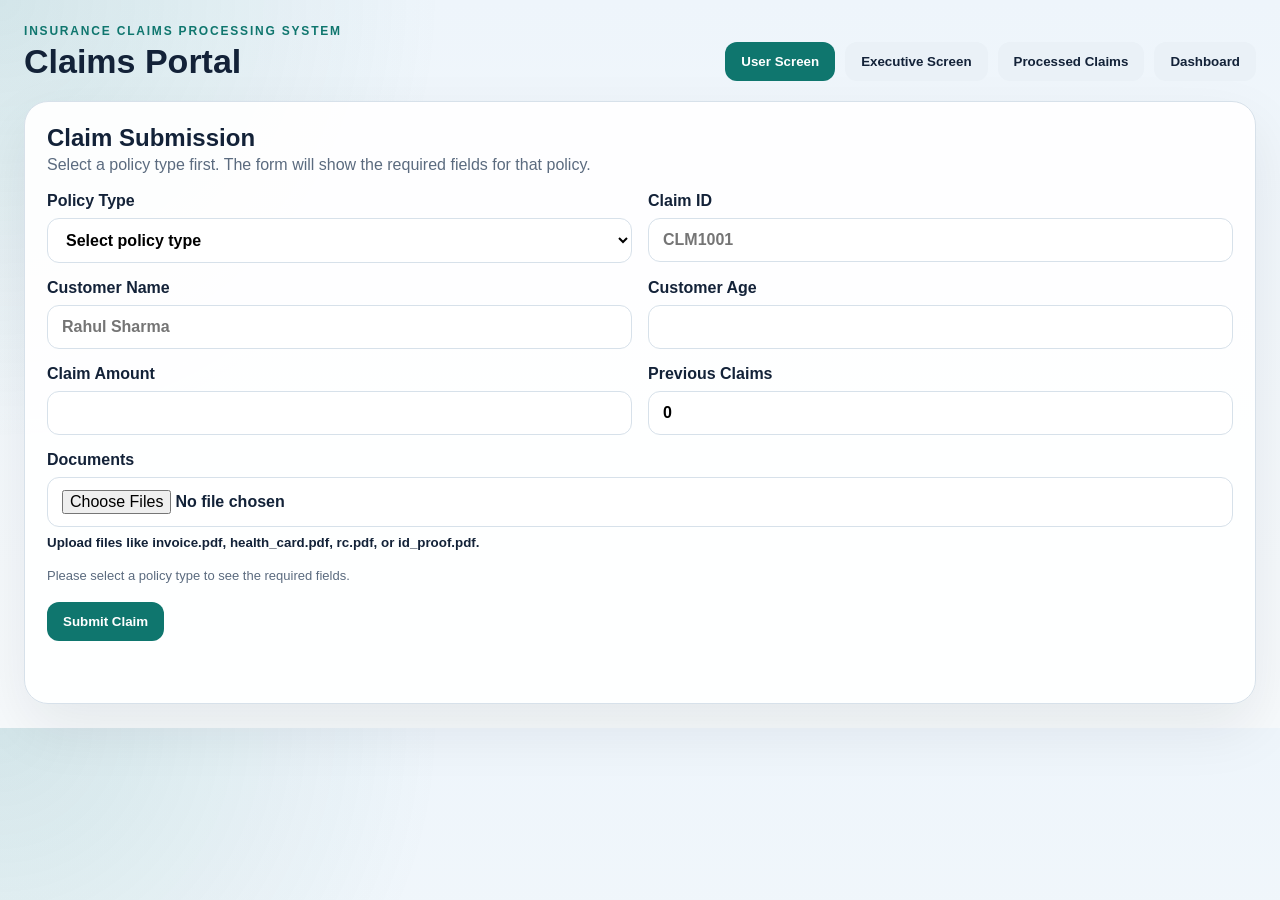
==== static/index.html @ bb4a05e3 "Initial commit" ====
<!DOCTYPE html>
<html lang="en">
<head>
  <meta charset="UTF-8" />
  <meta name="viewport" content="width=device-width, initial-scale=1.0" />
  <title>Claims Portal</title>
  <link rel="stylesheet" href="/static/styles.css" />
</head>
<body>
  <div class="app-shell">
    <header class="topbar">
      <div>
        <p class="eyebrow">Insurance Claims Processing System</p>
        <h1>Claims Portal</h1>
      </div>
      <nav class="nav">
        <button class="nav-btn active" data-target="user-screen">User Screen</button>
        <button class="nav-btn" data-target="executive-screen">Executive Screen</button>
        <button class="nav-btn" data-target="processed-screen">Processed Claims</button>
        <button class="nav-btn" data-target="dashboard-screen">Dashboard</button>
      </nav>
    </header>

    <main>
      <section id="user-screen" class="screen active">
        <div class="panel">
          <div class="panel-header">
            <div>
              <h2>Claim Submission</h2>
              <p>Select a policy type first. The form will show the required fields for that policy.</p>
            </div>
          </div>

          <form id="claim-form" class="form-grid">
            <label>
              Policy Type
              <select name="policy_type" id="policy-type-select" required>
                <option value="" selected disabled>Select policy type</option>
                <option value="Health">Health</option>
                <option value="Motor">Motor</option>
                <option value="Life">Life</option>
              </select>
            </label>
            <label>
              Claim ID
              <input type="text" name="claim_id" placeholder="CLM1001" required />
            </label>
            <label>
              Customer Name
              <input type="text" name="customer_name" placeholder="Rahul Sharma" required />
            </label>
            <label>
              Customer Age
              <input type="number" name="customer_age" min="18" max="100" required />
            </label>
            <label>
              Claim Amount
              <input type="number" name="claim_amount" min="1" required />
            </label>
            <label>
              Previous Claims
              <input type="number" name="previous_claims" min="0" value="0" required />
            </label>

            <div id="health-fields" class="policy-fields full">
              <label>
                Hospital
                <input type="text" name="hospital" placeholder="Apollo Hospital" />
              </label>
            </div>

            <div id="motor-fields" class="policy-fields full hidden">
              <div class="field-grid">
                <label>
                  Vehicle Number
                  <input type="text" name="vehicle_number" placeholder="MH12AB1234" />
                </label>
                <label>
                  Garage Name
                  <input type="text" name="garage_name" placeholder="City Garage" />
                </label>
              </div>
            </div>

            <div id="life-fields" class="policy-fields full hidden">
              <div class="field-grid">
                <label>
                  Nominee Name
                  <input type="text" name="nominee_name" placeholder="Asha Sharma" />
                </label>
                <label>
                  Nominee Relationship
                  <input type="text" name="nominee_relationship" placeholder="Spouse" />
                </label>
              </div>
            </div>

            <label class="full">
              Documents
              <input type="file" name="documents" id="documents-input" multiple required />
              <small>Upload files like invoice.pdf, health_card.pdf, rc.pdf, or id_proof.pdf.</small>
            </label>

            <div id="doc-hint" class="doc-hint full"></div>
            <div class="full actions">
              <button type="submit" class="primary">Submit Claim</button>
            </div>
          </form>
          <div id="user-message" class="message"></div>
        </div>
      </section>

      <section id="executive-screen" class="screen">
        <div class="panel">
          <div class="panel-header">
            <div>
              <h2>Incoming Claims</h2>
              <p>View all claims in the unprocessed database and process them in one click.</p>
            </div>
            <button id="process-all-btn" class="primary">Process All Claims</button>
          </div>
          <div id="incoming-message" class="message"></div>
          <div class="table-wrap">
            <table>
              <thead>
                <tr>
                  <th>Claim ID</th>
                  <th>Policy Type</th>
                  <th>Name</th>
                  <th>Age</th>
                  <th>Amount</th>
                  <th>Docs</th>
                  <th>Extra Info</th>
                </tr>
              </thead>
              <tbody id="incoming-table-body"></tbody>
            </table>
          </div>
        </div>
      </section>

      <section id="processed-screen" class="screen">
        <div class="panel">
          <div class="panel-header processed-header">
            <div>
              <h2>Processed Claims</h2>
              <p>Search, filter, update, or delete processed claims.</p>
            </div>
            <div class="search-area">
              <input id="search-input" type="text" placeholder="Search claim ID" />
              <button id="search-btn" class="secondary">Search</button>
            </div>
          </div>

          <div class="filter-row">
            <select id="decision-filter">
              <option value="">All Decisions</option>
              <option value="Approved">Approved</option>
              <option value="Rejected">Rejected</option>
              <option value="Manual Verification">Manual Verification</option>
              <option value="Need Review">Need Review</option>
              <option value="Senior Review">Senior Review</option>
            </select>
            <select id="policy-filter">
              <option value="">All Policy Types</option>
              <option value="Health">Health</option>
              <option value="Motor">Motor</option>
              <option value="Life">Life</option>
            </select>
            <select id="risk-filter">
              <option value="">All Risk Categories</option>
              <option value="Low">Low</option>
              <option value="Medium">Medium</option>
              <option value="High">High</option>
            </select>
            <button id="apply-filter-btn" class="secondary">Apply Filter</button>
          </div>

          <div id="processed-message" class="message"></div>

          <div class="table-wrap">
            <table>
              <thead>
                <tr>
                  <th>Claim ID</th>
                  <th>Policy</th>
                  <th>Name</th>
                  <th>Decision</th>
                  <th>Risk</th>
                  <th>Status</th>
                  <th>Amount</th>
                  <th>Actions</th>
                </tr>
              </thead>
              <tbody id="processed-table-body"></tbody>
            </table>
          </div>

          <div class="pagination">
            <button id="prev-page-btn" class="secondary">Previous</button>
            <span id="page-info">Page 1</span>
            <button id="next-page-btn" class="secondary">Next</button>
          </div>
        </div>
      </section>

      <section id="dashboard-screen" class="screen">
        <div class="panel">
          <div class="panel-header">
            <div>
              <h2>Dashboard</h2>
              <p>KPI cards, charts, and high-risk customers.</p>
            </div>
            <button id="refresh-dashboard-btn" class="secondary">Refresh Dashboard</button>
          </div>

          <div id="kpi-cards" class="cards"></div>

          <div class="chart-grid">
            <div class="chart-card">
              <h3>Decision Summary</h3>
              <canvas id="decisionChart" width="360" height="220"></canvas>
            </div>
            <div class="chart-card">
              <h3>Risk Summary</h3>
              <canvas id="statusChart" width="360" height="220"></canvas>
            </div>
          </div>

          <div class="panel-subtitle">
            <h3>High Risk Customers</h3>
          </div>
          <div id="high-risk-list" class="risk-list"></div>
        </div>
      </section>
    </main>
  </div>

  <div id="edit-modal" class="modal hidden">
    <div class="modal-content">
      <div class="modal-header">
        <h3>Update Claim</h3>
        <button id="close-modal-btn" class="icon-btn">&times;</button>
      </div>
      <form id="edit-form" class="form-grid">
        <input type="hidden" name="claim_id" />
        <label>
          Policy Type
          <select name="policy_type" id="edit-policy-type" required>
            <option value="Health">Health</option>
            <option value="Motor">Motor</option>
            <option value="Life">Life</option>
          </select>
        </label>
        <label>
          Customer Name
          <input type="text" name="customer_name" required />
        </label>
        <label>
          Customer Age
          <input type="number" name="customer_age" min="18" max="100" required />
        </label>
        <label>
          Claim Amount
          <input type="number" name="claim_amount" min="1" required />
        </label>
        <label>
          Previous Claims
          <input type="number" name="previous_claims" min="0" required />
        </label>

        <div class="full edit-policy-fields" id="edit-health-fields">
          <label>
            Hospital
            <input type="text" name="hospital" />
          </label>
        </div>

        <div class="full edit-policy-fields hidden" id="edit-motor-fields">
          <div class="field-grid">
            <label>
              Vehicle Number
              <input type="text" name="vehicle_number" />
            </label>
            <label>
              Garage Name
              <input type="text" name="garage_name" />
            </label>
          </div>
        </div>

        <div class="full edit-policy-fields hidden" id="edit-life-fields">
          <div class="field-grid">
            <label>
              Nominee Name
              <input type="text" name="nominee_name" />
            </label>
            <label>
              Nominee Relationship
              <input type="text" name="nominee_relationship" />
            </label>
          </div>
        </div>

        <label class="full">
          Documents
          <input type="file" name="documents" id="edit-documents-input" multiple />
          <small>Upload again if you want to replace the current files.</small>
        </label>

        <div id="edit-doc-hint" class="doc-hint full"></div>
        <div class="full actions">
          <button type="submit" class="primary">Save Changes</button>
        </div>
      </form>
    </div>
  </div>

  <div id="search-modal" class="modal hidden">
    <div class="modal-content search-modal-content">
      <div class="modal-header">
        <h3>Claim Details</h3>
        <button id="close-search-modal-btn" class="icon-btn">&times;</button>
      </div>
      <div id="search-modal-body"></div>
    </div>
  </div>

  <script src="/static/app.js"></script>
</body>
</html>
---- static/styles.css ----
:root {
  --bg: #f3f7fb;
  --panel: #ffffff;
  --text: #132238;
  --muted: #5b6b7f;
  --primary: #0f766e;
  --primary-dark: #115e59;
  --accent: #f97316;
  --border: #d7e1ea;
  --danger: #be123c;
  --success: #166534;
}

* {
  box-sizing: border-box;
}

body {
  margin: 0;
  font-family: Arial, Helvetica, sans-serif;
  background:
    radial-gradient(circle at top left, rgba(15, 118, 110, 0.12), transparent 30%),
    linear-gradient(180deg, #eef5fb 0%, #f7fafc 100%);
  color: var(--text);
}

.app-shell {
  max-width: 1400px;
  margin: 0 auto;
  padding: 24px;
}

.topbar {
  display: flex;
  justify-content: space-between;
  gap: 20px;
  align-items: end;
  margin-bottom: 20px;
}

.eyebrow {
  margin: 0 0 4px;
  text-transform: uppercase;
  letter-spacing: 0.15em;
  color: var(--primary);
  font-size: 12px;
  font-weight: 700;
}

h1 {
  margin: 0;
  font-size: 34px;
}

.nav {
  display: flex;
  flex-wrap: wrap;
  gap: 10px;
}

.nav-btn,
.primary,
.secondary,
.icon-btn {
  border: 0;
  cursor: pointer;
  border-radius: 12px;
  padding: 12px 16px;
  font-weight: 700;
  transition: transform 0.15s ease, opacity 0.15s ease, background 0.15s ease;
}

.nav-btn:hover,
.primary:hover,
.secondary:hover,
.icon-btn:hover {
  transform: translateY(-1px);
}

.nav-btn {
  background: #eaf1f7;
  color: var(--text);
}

.nav-btn.active {
  background: var(--primary);
  color: white;
}

.primary {
  background: var(--primary);
  color: white;
}

.primary:hover {
  background: var(--primary-dark);
}

.secondary {
  background: #e7eef5;
  color: var(--text);
}

.screen {
  display: none;
}

.screen.active {
  display: block;
}

.panel {
  background: rgba(255, 255, 255, 0.94);
  border: 1px solid var(--border);
  border-radius: 24px;
  box-shadow: 0 24px 60px rgba(17, 24, 39, 0.08);
  padding: 22px;
}

.panel + .panel {
  margin-top: 18px;
}

.panel-header {
  display: flex;
  justify-content: space-between;
  gap: 18px;
  align-items: center;
  margin-bottom: 18px;
}

.dashboard-actions {
  display: flex;
  gap: 10px;
  flex-wrap: wrap;
}

.panel-header h2,
.panel-header h3 {
  margin: 0 0 4px;
}

.panel-header p,
.panel-subtitle h3 {
  margin: 0;
  color: var(--muted);
}

.form-grid {
  display: grid;
  grid-template-columns: repeat(2, minmax(0, 1fr));
  gap: 16px;
}

.hidden {
  display: none !important;
}

.form-grid label {
  display: flex;
  flex-direction: column;
  gap: 8px;
  font-weight: 700;
}

.form-grid input,
.form-grid textarea,
.form-grid select,
.search-area input {
  border: 1px solid var(--border);
  border-radius: 12px;
  padding: 12px 14px;
  font: inherit;
  background: white;
}

.form-grid textarea {
  resize: vertical;
}

.full {
  grid-column: 1 / -1;
}

.field-grid {
  display: grid;
  grid-template-columns: repeat(2, minmax(0, 1fr));
  gap: 16px;
}

.checkbox {
  flex-direction: row !important;
  align-items: center;
  font-weight: 600 !important;
}

.actions {
  display: flex;
  justify-content: flex-start;
}

.message {
  margin-top: 16px;
  min-height: 24px;
  font-weight: 700;
}

.doc-hint {
  color: var(--muted);
  font-size: 13px;
  line-height: 1.5;
}

.message.success {
  color: var(--success);
}

.message.error {
  color: var(--danger);
}

.table-wrap {
  overflow-x: auto;
}

table {
  width: 100%;
  border-collapse: collapse;
  min-width: 900px;
}

th,
td {
  text-align: left;
  padding: 12px;
  border-bottom: 1px solid var(--border);
  vertical-align: top;
}

th {
  color: var(--muted);
  font-size: 13px;
  text-transform: uppercase;
}

.action-group {
  display: flex;
  gap: 8px;
  flex-wrap: wrap;
}

.pill {
  display: inline-flex;
  align-items: center;
  padding: 6px 10px;
  border-radius: 999px;
  background: #edfdf6;
  color: var(--success);
  font-size: 12px;
  font-weight: 700;
}

.pill.warning {
  background: #fff7ed;
  color: #c2410c;
}

.pill.danger {
  background: #fff1f2;
  color: var(--danger);
}

.processed-header {
  align-items: flex-start;
}

.search-area,
.filter-row,
.pagination {
  display: flex;
  gap: 10px;
  align-items: center;
  flex-wrap: wrap;
}

.search-result {
  margin: 14px 0 10px;
}

.cards {
  display: grid;
  grid-template-columns: repeat(3, minmax(0, 1fr));
  gap: 16px;
  margin-bottom: 18px;
}

.card {
  background: linear-gradient(180deg, #ffffff 0%, #f8fbff 100%);
  border: 1px solid var(--border);
  border-radius: 20px;
  padding: 18px;
}

.card .value {
  display: block;
  font-size: 30px;
  font-weight: 800;
  margin-top: 8px;
}

.chart-grid {
  display: grid;
  grid-template-columns: repeat(2, minmax(0, 1fr));
  gap: 16px;
  margin-bottom: 18px;
}

.chart-grid.single-chart {
  grid-template-columns: repeat(2, minmax(0, 1fr));
}

.chart-card {
  background: #fff;
  border: 1px solid var(--border);
  border-radius: 20px;
  padding: 16px;
}

.chart-card h3 {
  margin: 0 0 10px;
}

.chart-card canvas {
  width: 100%;
  max-width: 100%;
}

.chart-legend {
  display: flex;
  flex-direction: column;
  gap: 10px;
  margin-top: 16px;
  padding: 4px 2px 0;
}

.legend-item {
  display: inline-flex;
  align-items: center;
  gap: 12px;
  font-size: 13px;
  color: var(--muted);
  padding: 2px 0;
}

.legend-swatch {
  width: 12px;
  height: 12px;
  border-radius: 50%;
  display: inline-block;
  border: 1px solid rgba(0, 0, 0, 0.16);
  flex: 0 0 auto;
}

.risk-list {
  display: grid;
  gap: 12px;
}

.risk-item {
  border: 1px solid var(--border);
  border-radius: 16px;
  padding: 14px 16px;
  background: #fff;
}

.risk-item strong {
  display: block;
  margin-bottom: 4px;
}

.modal {
  position: fixed;
  inset: 0;
  background: rgba(15, 23, 42, 0.5);
  display: flex;
  align-items: center;
  justify-content: center;
  padding: 24px;
}

.modal.hidden {
  display: none;
}

.modal-content {
  width: min(760px, 100%);
  max-height: 90vh;
  overflow: auto;
  background: white;
  border-radius: 24px;
  padding: 20px;
}

.search-modal-content {
  width: min(680px, 100%);
}

.modal-header {
  display: flex;
  justify-content: space-between;
  align-items: center;
  margin-bottom: 16px;
}

.icon-btn {
  background: #eef2f7;
  width: 42px;
  height: 42px;
  border-radius: 50%;
  font-size: 24px;
  line-height: 1;
  padding: 0;
}

@media (max-width: 900px) {
  .topbar,
  .panel-header,
  .processed-header {
    flex-direction: column;
    align-items: stretch;
  }

  .form-grid,
  .cards,
  .chart-grid,
  .field-grid {
    grid-template-columns: 1fr;
  }

  .chart-grid.single-chart {
    grid-template-columns: 1fr;
  }
}
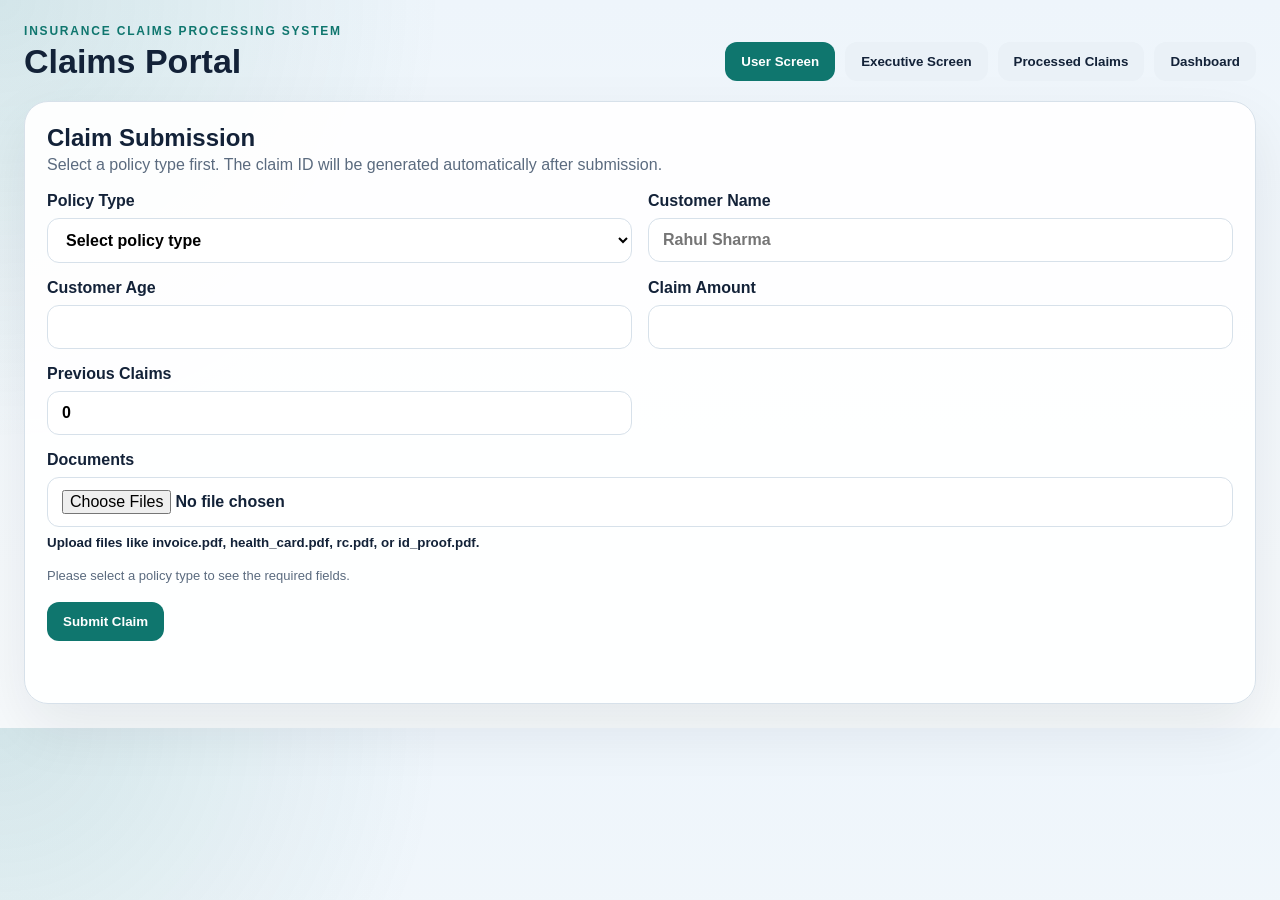
==== commit 9236fa45: "Initial commit" ====
--- a/static/index.html
+++ b/static/index.html
@@ -27,7 +27,7 @@
           <div class="panel-header">
             <div>
               <h2>Claim Submission</h2>
-              <p>Select a policy type first. The form will show the required fields for that policy.</p>
+              <p>Select a policy type first. The claim ID will be generated automatically after submission.</p>
             </div>
           </div>
 
@@ -40,10 +40,6 @@
                 <option value="Motor">Motor</option>
                 <option value="Life">Life</option>
               </select>
-            </label>
-            <label>
-              Claim ID
-              <input type="text" name="claim_id" placeholder="CLM1001" required />
             </label>
             <label>
               Customer Name
